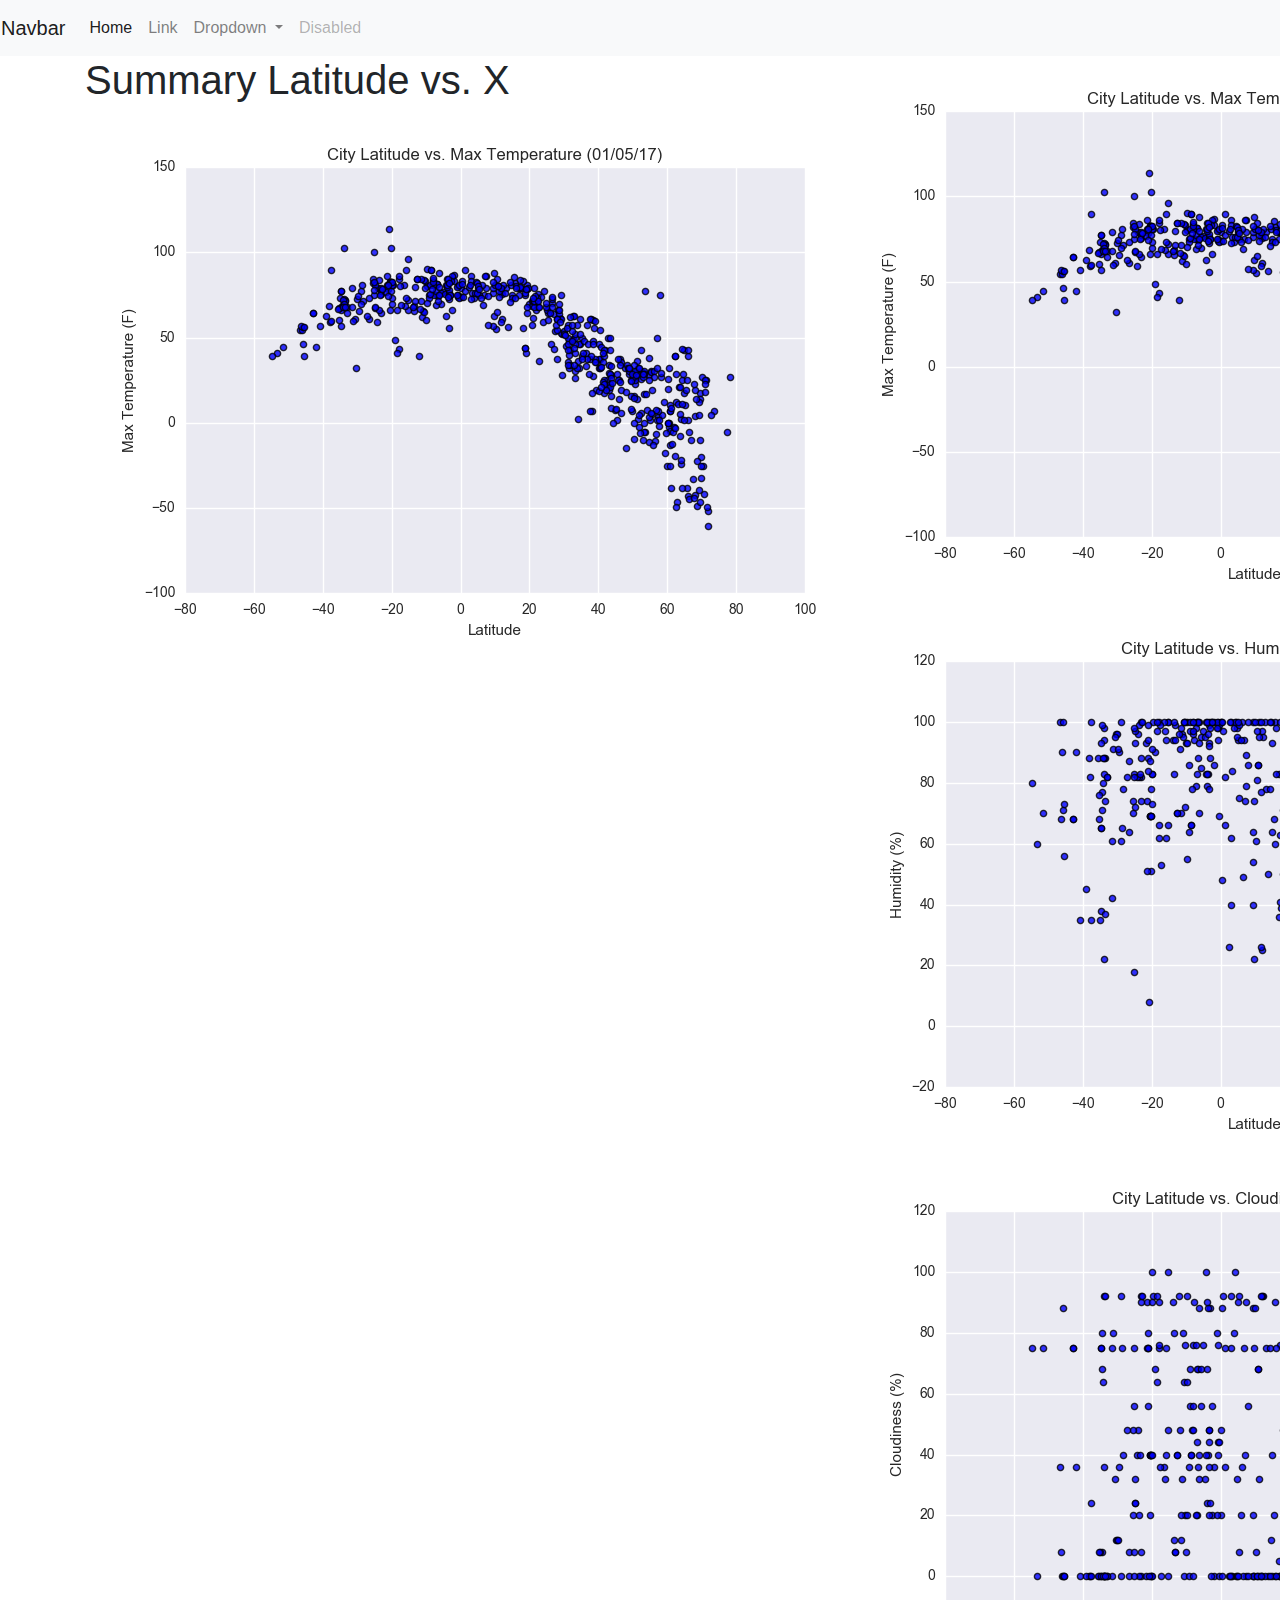
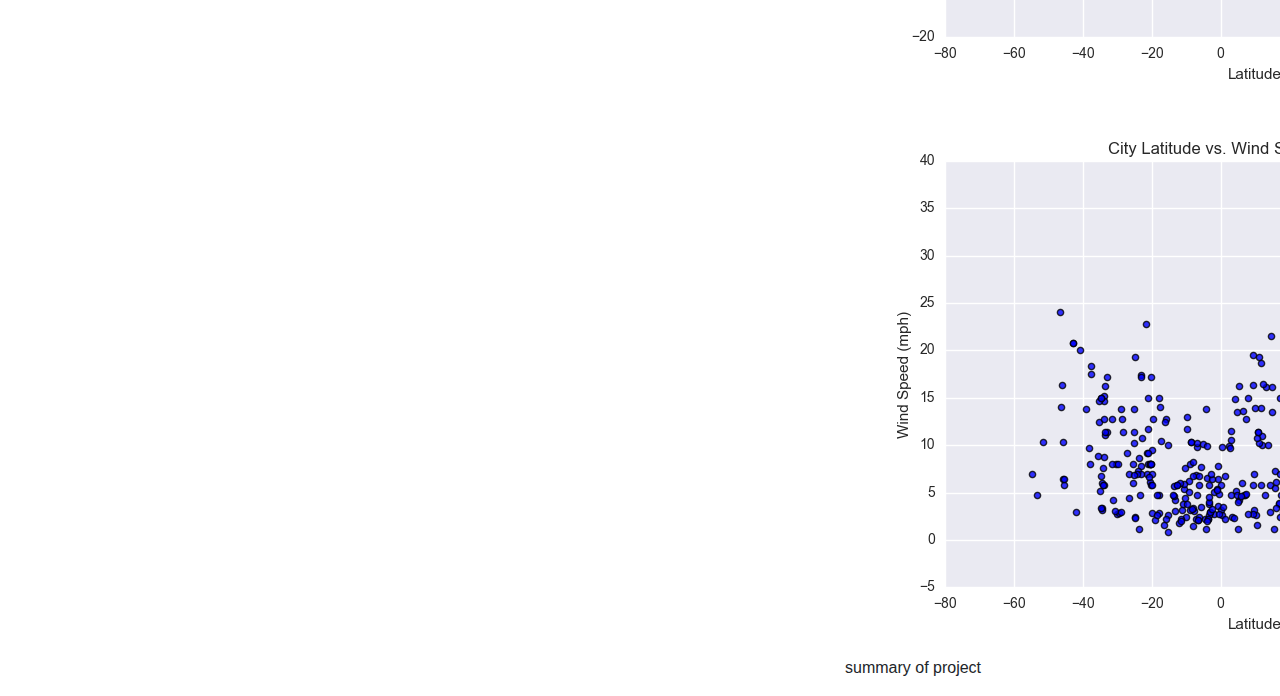
==== index.html @ a7584985 "Add files via upload" ====
<!DOCTYPE html>
<html lang="en">

<head>
    <meta charset="UTF-8">
    <title>Bootstrap Components</title>
    <link rel="stylesheet" href="https://stackpath.bootstrapcdn.com/bootstrap/4.3.1/css/bootstrap.min.css"
        integrity="sha384-ggOyR0iXCbMQv3Xipma34MD+dH/1fQ784/j6cY/iJTQUOhcWr7x9JvoRxT2MZw1T" crossorigin="anonymous">
    <link rel="stylesheet" href="assets/css/styles.css" media=screen>
</head>

<body>
    <nav class="navbar navbar-expand-lg navbar-light bg-light">
        <div class="row">
            <a class="navbar-brand" href="#">Navbar</a>
            <button class="navbar-toggler" type="button" data-toggle="collapse" data-target="#navbarSupportedContent"
                aria-controls="navbarSupportedContent" aria-expanded="false" aria-label="Toggle navigation">
                <span class="navbar-toggler-icon"></span>
            </button>

            <div class="collapse navbar-collapse" id="navbarSupportedContent">
                <ul class="navbar-nav mr-auto">
                    <li class="nav-item active">
                        <a class="nav-link" href="#">Home <span class="sr-only">(current)</span></a>
                    </li>
                    <li class="nav-item">
                        <a class="nav-link" href="#">Link</a>
                    </li>
                    <li class="nav-item dropdown">
                        <a class="nav-link dropdown-toggle" href="#" id="navbarDropdown" role="button"
                            data-toggle="dropdown" aria-haspopup="true" aria-expanded="false">

                            Dropdown
                        </a>
                        <div class="dropdown-menu" aria-labelledby="navbarDropdown">
                            <a class="dropdown-item" href="#">Action</a>
                            <a class="dropdown-item" href="#">Another action</a>
                            <div class="dropdown-divider"></div>
                            <a class="dropdown-item" href="#">Something else here</a>
                        </div>
                    </li>
                    <li class="nav-item">
                        <a class="nav-link disabled" href="#" tabindex="-1" aria-disabled="true">Disabled</a>
                    </li>
                </ul>
            </div>
        </div>
    </nav>
    <div class="container">
        <section class="row">
            <div class="col-md-8">
                <article class="description-content">
                    <h1>Summary Latitude vs. X</h1>
                    <img src="Resources\assets\images\Fig1.png">


                </article>
            </div>
            <div class="col-md-4">
                <a class="thumbnail" href="visualizations\temp.html"><img src="Resources\assets\images\Fig1.png"></a>
                <a class="thumbnail" href="visualizations\temp.html"><img src="Resources\assets\images\Fig2.png"></a>
                <a class="thumbnail" href="visualizations\temp.html"><img src="Resources\assets\images\Fig3.png"></a>
                <a class="thumbnail" href="visualizations\temp.html"><img src="Resources\assets\images\Fig4.png"></a>
                <p>summary of project</p>
                <div id="Weather"></div>
            </div>




        </section>
    </div>


</body>

</html>
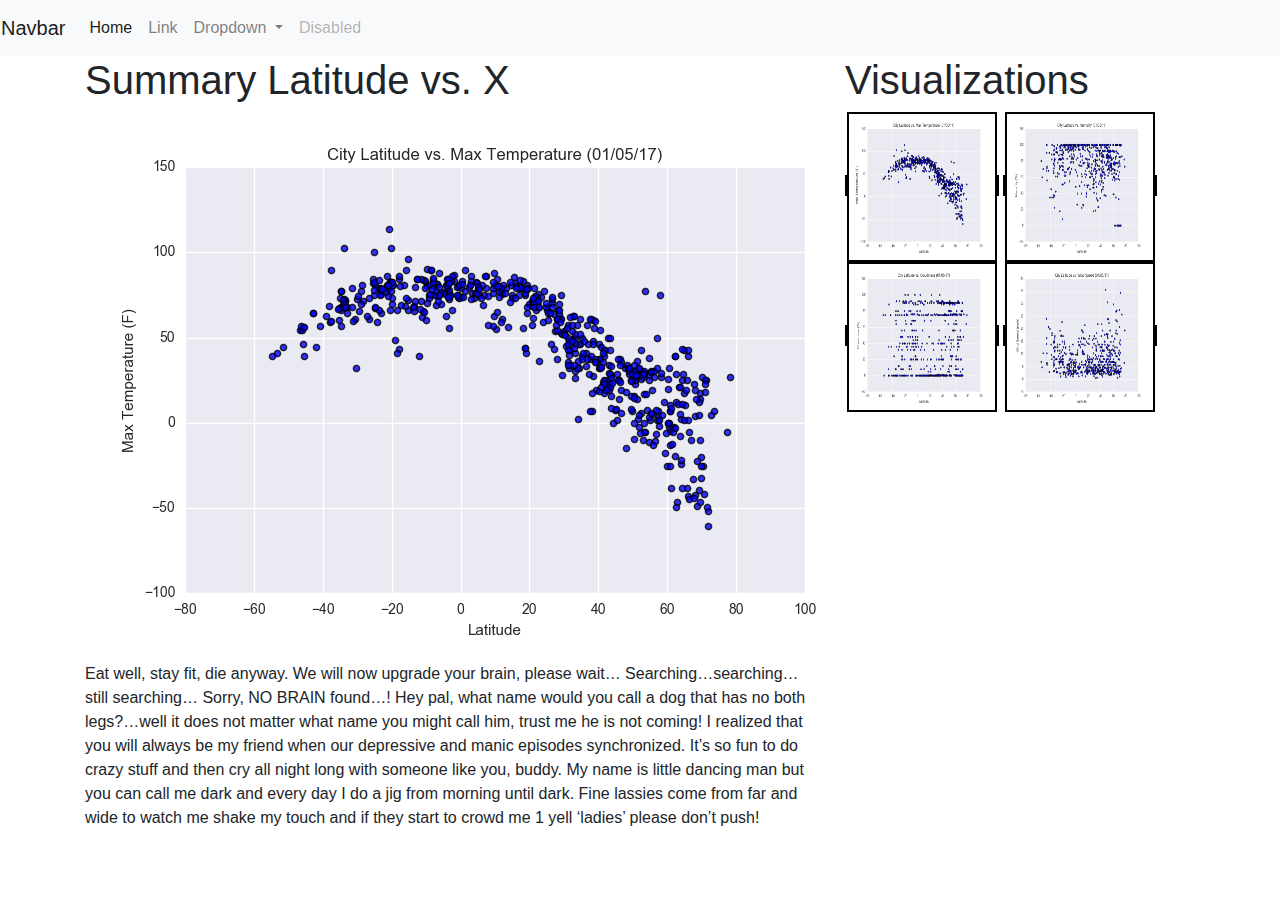
==== commit 9e4c4605: "Add files via upload" ====
--- a/index.html
+++ b/index.html
@@ -6,7 +6,7 @@
     <title>Bootstrap Components</title>
     <link rel="stylesheet" href="https://stackpath.bootstrapcdn.com/bootstrap/4.3.1/css/bootstrap.min.css"
         integrity="sha384-ggOyR0iXCbMQv3Xipma34MD+dH/1fQ784/j6cY/iJTQUOhcWr7x9JvoRxT2MZw1T" crossorigin="anonymous">
-    <link rel="stylesheet" href="assets/css/styles.css" media=screen>
+    <link rel="stylesheet" href="Resources\assets\css\styles.css" media=screen>
 </head>
 
 <body>
@@ -33,10 +33,10 @@
                             Dropdown
                         </a>
                         <div class="dropdown-menu" aria-labelledby="navbarDropdown">
-                            <a class="dropdown-item" href="#">Action</a>
-                            <a class="dropdown-item" href="#">Another action</a>
+                            <a class="dropdown-item" href="visualizations/cloudiness.html">Action</a>
+                            <a class="dropdown-item" href="visualizations\temp.html">Another action</a>
                             <div class="dropdown-divider"></div>
-                            <a class="dropdown-item" href="#">Something else here</a>
+                            <a class="dropdown-item" href="visualizations\temp.html">Something else here</a>
                         </div>
                     </li>
                     <li class="nav-item">
@@ -52,16 +52,33 @@
                 <article class="description-content">
                     <h1>Summary Latitude vs. X</h1>
                     <img src="Resources\assets\images\Fig1.png">
+                    <p>Eat well, stay fit, die anyway. We will now upgrade your brain, please wait…
+                        Searching…searching…still searching… Sorry, NO BRAIN found…!
+
+                        Hey pal, what name would you call a dog that has no both legs?…well it does not matter what name
+                        you might call him, trust me he is not coming!
+
+                        I realized that you will always be my friend when our depressive and manic episodes
+                        synchronized. It’s so fun to do crazy stuff and then cry all night long with someone like you,
+                        buddy.
+
+                        My name is little dancing man but you can call me dark and every day I do a jig from morning
+                        until dark. Fine lassies come from far and wide to watch me shake my touch and if they start to
+                        crowd me 1 yell ‘ladies’ please don’t push!</p>
 
 
                 </article>
             </div>
             <div class="col-md-4">
-                <a class="thumbnail" href="visualizations\temp.html"><img src="Resources\assets\images\Fig1.png"></a>
-                <a class="thumbnail" href="visualizations\temp.html"><img src="Resources\assets\images\Fig2.png"></a>
-                <a class="thumbnail" href="visualizations\temp.html"><img src="Resources\assets\images\Fig3.png"></a>
-                <a class="thumbnail" href="visualizations\temp.html"><img src="Resources\assets\images\Fig4.png"></a>
-                <p>summary of project</p>
+                <h1>Visualizations</h1>
+                <a class="thumbnail" href="visualizations\temp.html"><img src="Resources\assets\images\Fig1.png"
+                        class="thumbnail"></a>
+                <a class="thumbnail" href="visualizations\humidity.html" class="thumbnail"><img
+                        src="Resources\assets\images\Fig2.png" class="thumbnail"></a>
+                <a href="visualizations\cloudiness.html" class="thumbnail"><img src="Resources\assets\images\Fig3.png"
+                        class="thumbnail"></a>
+                <a class="thumbnail" href="visualizations\wind speed.html"><img src="Resources\assets\images\Fig4.png"
+                        class="thumbnail"></a>
                 <div id="Weather"></div>
             </div>
 
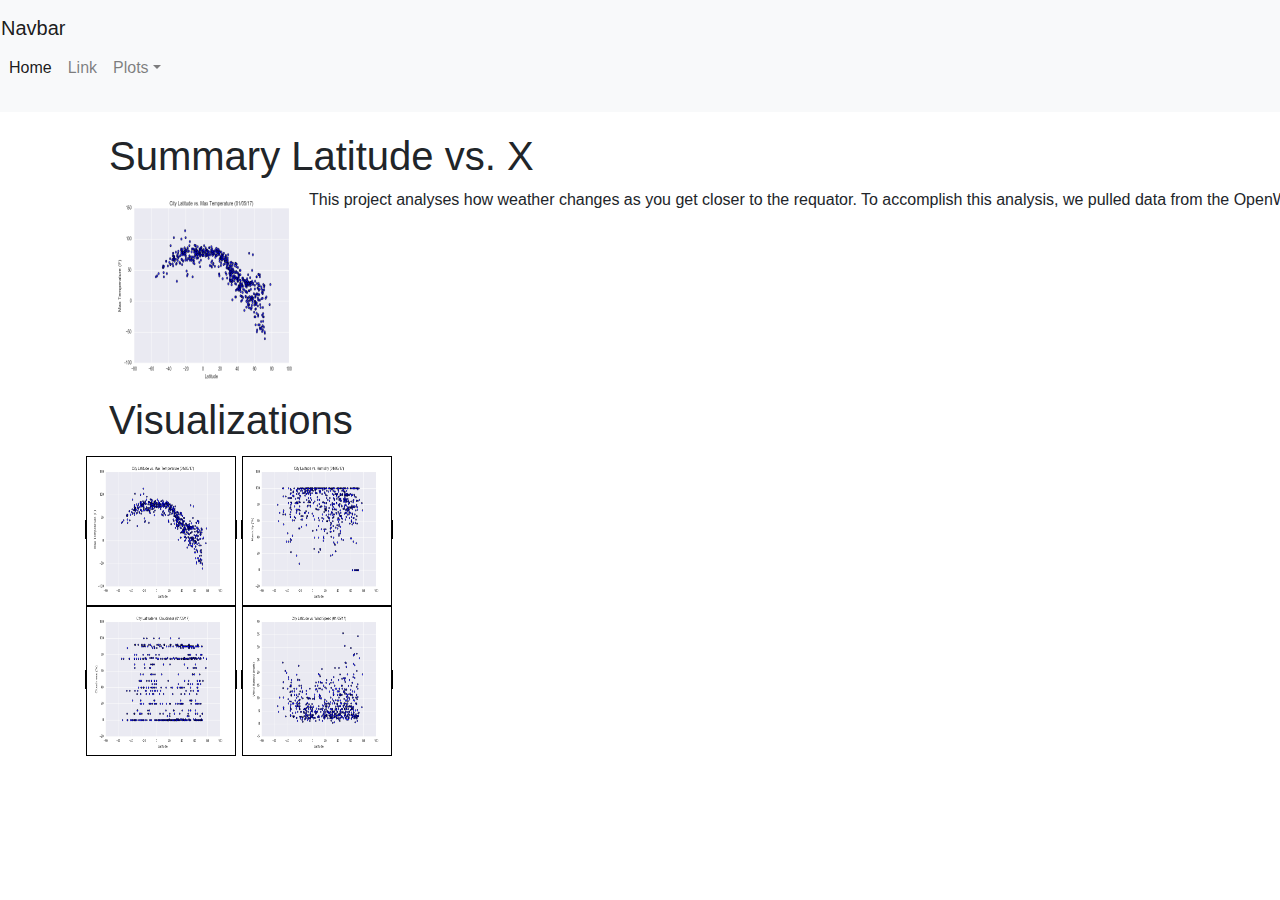
==== commit 7324110c: "Add files via upload" ====
--- a/index.html
+++ b/index.html
@@ -28,20 +28,16 @@
                     </li>
                     <li class="nav-item dropdown">
                         <a class="nav-link dropdown-toggle" href="#" id="navbarDropdown" role="button"
-                            data-toggle="dropdown" aria-haspopup="true" aria-expanded="false">
+                            data-toggle="dropdown" aria-haspopup="true" aria-expanded="false">Plots</a>
+                        <ul class="dropdown-menu" aria-labelledby="navbarDropdown">
+                            <li><a class="dropdown-item" href="visualizations/cloudiness.html">Cloudiness</a></li>
+                            <li><a class="dropdown-item" href="visualizations/temp.html">Temp/a></li>
+                            <div class="dropdown-divider"></div>
+                            <a class="dropdown-item" href="visualizations/humidity.html">humidity/a>
+                        </ul>
+                    </li>
 
-                            Dropdown
-                        </a>
-                        <div class="dropdown-menu" aria-labelledby="navbarDropdown">
-                            <a class="dropdown-item" href="visualizations/cloudiness.html">Action</a>
-                            <a class="dropdown-item" href="visualizations\temp.html">Another action</a>
-                            <div class="dropdown-divider"></div>
-                            <a class="dropdown-item" href="visualizations\temp.html">Something else here</a>
-                        </div>
-                    </li>
-                    <li class="nav-item">
-                        <a class="nav-link disabled" href="#" tabindex="-1" aria-disabled="true">Disabled</a>
-                    </li>
+
                 </ul>
             </div>
         </div>
@@ -51,20 +47,15 @@
             <div class="col-md-8">
                 <article class="description-content">
                     <h1>Summary Latitude vs. X</h1>
-                    <img src="Resources\assets\images\Fig1.png">
-                    <p>Eat well, stay fit, die anyway. We will now upgrade your brain, please wait…
-                        Searching…searching…still searching… Sorry, NO BRAIN found…!
+                    <img src="Resources\assets\images\Fig1.png" id="descriptionimage" />
+                    <p>This project analyses how weather changes as you get closer to the requator.
+                        To accomplish this
+                        analysis, we pulled data from the OpenWeatherMap API to assemble a dataset on over 500 cities.
 
-                        Hey pal, what name would you call a dog that has no both legs?…well it does not matter what name
-                        you might call him, trust me he is not coming!
-
-                        I realized that you will always be my friend when our depressive and manic episodes
-                        synchronized. It’s so fun to do crazy stuff and then cry all night long with someone like you,
-                        buddy.
-
-                        My name is little dancing man but you can call me dark and every day I do a jig from morning
-                        until dark. Fine lassies come from far and wide to watch me shake my touch and if they start to
-                        crowd me 1 yell ‘ladies’ please don’t push!</p>
+                        After assembling the dataset, we used Matplotlib to plot various aspects of the weather vs.
+                        latitude. Factors we look at included: temperature, cloudiness, wind speed, and humidity.
+                        The site provides the source data and visualizations created as part o the analysis, as well as
+                        explanations and descriptions of any trends and correlations witnessed.</p>
 
 
                 </article>
